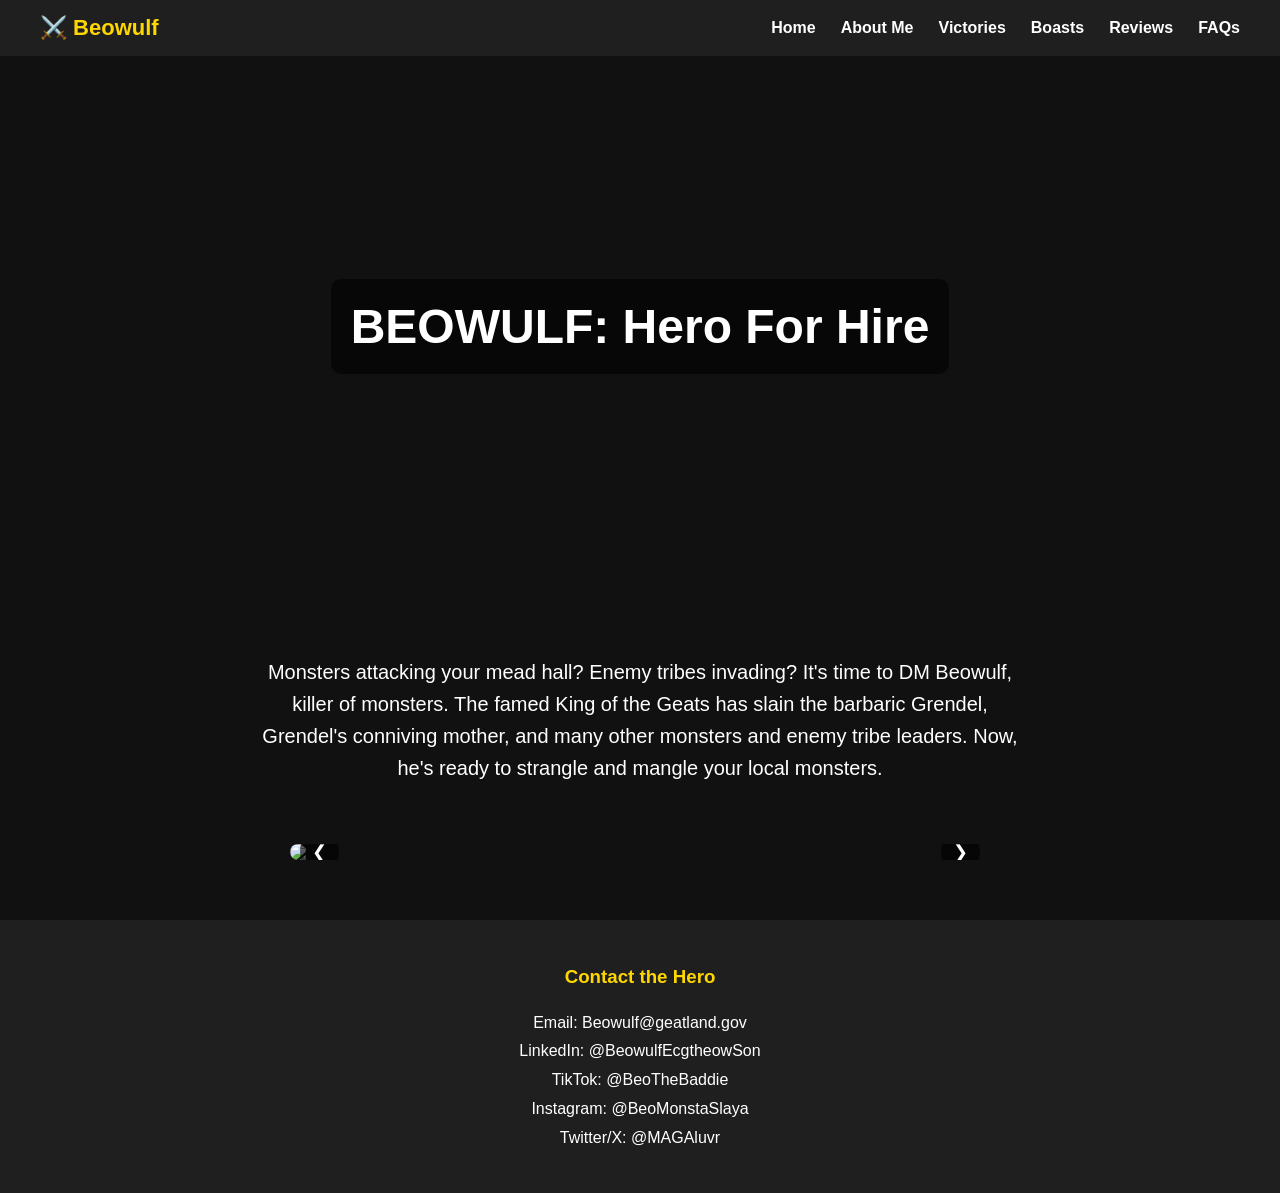
==== index.html @ 6148f699 "Update index.html" ====
<!DOCTYPE html>
<html lang="en">
<head>
    <meta charset="UTF-8">
    <title>Beowulf: Hero For Hire</title>
    <link rel="stylesheet" href="styles.css">
</head>
<body>

    <!-- Navigation Bar -->
    <nav class="navbar">
        <div class="logo">⚔️ Beowulf</div>
        <ul class="nav-links">
            <li><a href="#">Home</a></li>
            <li><a href="#">About Me</a></li>
            <li><a href="#">Victories</a></li>
            <li><a href="#">Boasts</a></li>
            <li><a href="#">Reviews</a></li>
            <li><a href="#">FAQs</a></li>
        </ul>
    </nav>

    <!-- Hero Banner -->
    <header class="hero">
        <h1>BEOWULF: Hero For Hire</h1>
    </header>

    <!-- Intro Section -->
    <section class="intro">
        <p>
            Monsters attacking your mead hall? Enemy tribes invading? It's time to DM Beowulf, killer of monsters.
            The famed King of the Geats has slain the barbaric Grendel, Grendel's conniving mother, and many other
            monsters and enemy tribe leaders. Now, he's ready to strangle and mangle your local monsters.
        </p>
    </section>

    <!-- Image Carousel -->
    <section class="carousel-section">
        <div class="carousel">
            <button class="prev">&#10094;</button>
            <div class="carousel-images">
                <img src="images/beowulf1.jpg" class="active">
                <img src="images/beowulf2.jpg">
                <img src="images/beowulf3.jpg">
            </div>
            <button class="next">&#10095;</button>
        </div>
    </section>

    <!-- Footer Contact -->
    <footer class="footer">
        <h3>Contact the Hero</h3>
        <p>Email: Beowulf@geatland.gov</p>
        <p>LinkedIn: @BeowulfEcgtheowSon</p>
        <p>TikTok: @BeoTheBaddie</p>
        <p>Instagram: @BeoMonstaSlaya</p>
        <p>Twitter/X: @MAGAluvr</p>
    </footer>

    <script src="script.js"></script>
</body>
</html>
---- styles.css ----
* {
    margin: 0;
    padding: 0;
    box-sizing: border-box;
    font-family: Arial, Helvetica, sans-serif;
}

body {
    background-color: #111;
    color: white;
}

/* Navbar */
.navbar {
    display: flex;
    justify-content: space-between;
    align-items: center;
    background-color: #1f1f1f;
    padding: 15px 40px;
    position: sticky;
    top: 0;
}

.logo {
    font-size: 22px;
    font-weight: bold;
    color: gold;
}

.nav-links {
    list-style: none;
    display: flex;
    gap: 25px;
}

.nav-links a {
    color: white;
    text-decoration: none;
    font-weight: bold;
}

.nav-links a:hover {
    color: gold;
}

/* Hero Banner */
.hero {
    height: 60vh;
    background: url('images/hero-banner.jpg') center/cover no-repeat;
    display: flex;
    justify-content: center;
    align-items: center;
    text-align: center;
}

.hero h1 {
    font-size: 48px;
    background-color: rgba(0,0,0,0.6);
    padding: 20px;
    border-radius: 10px;
}

/* Intro */
.intro {
    padding: 60px 20%;
    text-align: center;
    font-size: 20px;
    line-height: 1.6;
}

/* Carousel */
.carousel-section {
    display: flex;
    justify-content: center;
    margin-bottom: 60px;
}

.carousel {
    position: relative;
    width: 60%;
    max-width: 700px;
    overflow: hidden;
}

.carousel-images img {
    width: 100%;
    display: none;
    border-radius: 10px;
}

.carousel-images img.active {
    display: block;
}

.prev, .next {
    position: absolute;
    top: 50%;
    transform: translateY(-50%);
    background-color: rgba(0,0,0,0.6);
    color: white;
    border: none;
    padding: 12px;
    cursor: pointer;
    font-size: 18px;
    border-radius: 50%;
}

.prev { left: 10px; }
.next { right: 10px; }

/* Footer */
.footer {
    background-color: #1f1f1f;
    padding: 40px;
    text-align: center;
    line-height: 1.8;
}

.footer h3 {
    color: gold;
    margin-bottom: 15px;
}
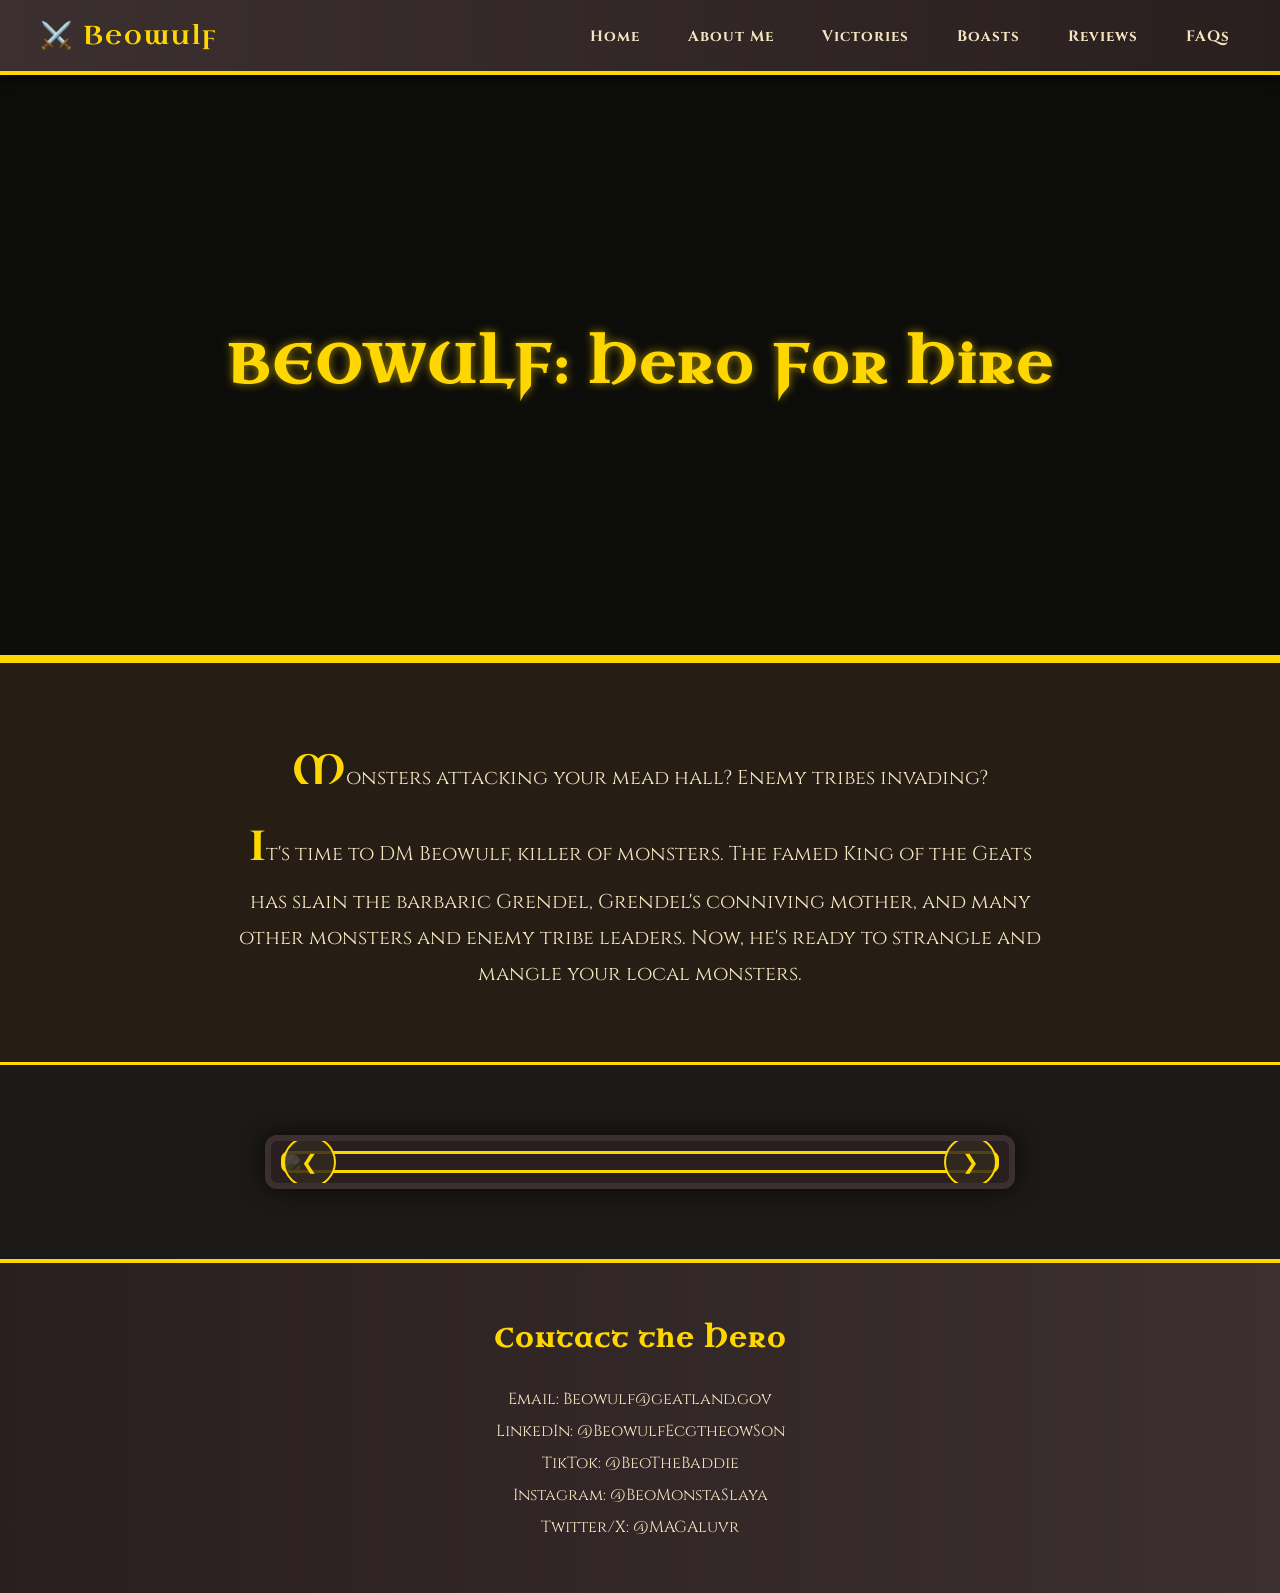
==== commit 82854d12: "Update index.html" ====
--- a/index.html
+++ b/index.html
@@ -28,7 +28,10 @@
     <!-- Intro Section -->
     <section class="intro">
         <p>
-            Monsters attacking your mead hall? Enemy tribes invading? It's time to DM Beowulf, killer of monsters.
+            Monsters attacking your mead hall? Enemy tribes invading?
+        </p>
+        <p>
+            It's time to DM Beowulf, killer of monsters.
             The famed King of the Geats has slain the barbaric Grendel, Grendel's conniving mother, and many other
             monsters and enemy tribe leaders. Now, he's ready to strangle and mangle your local monsters.
         </p>
--- a/styles.css
+++ b/styles.css
@@ -1,13 +1,17 @@
+/* Medieval Fonts */
+@import url('https://fonts.googleapis.com/css2?family=Cinzel:wght@400;700&family=Uncial+Antiqua&display=swap');
+
 * {
     margin: 0;
     padding: 0;
     box-sizing: border-box;
-    font-family: Arial, Helvetica, sans-serif;
 }
 
 body {
-    background-color: #111;
-    color: white;
+    background-color: #1b1a17;
+    background-image: url("https://www.transparenttextures.com/patterns/aged-paper.png");
+    color: #f4e6c1;
+    font-family: 'Cinzel', serif;
 }
 
 /* Navbar */
@@ -15,108 +19,156 @@
     display: flex;
     justify-content: space-between;
     align-items: center;
-    background-color: #1f1f1f;
-    padding: 15px 40px;
-    position: sticky;
-    top: 0;
+    background: linear-gradient(to right, #3b2f2f, #2a1f1f);
+    padding: 18px 40px;
+    border-bottom: 4px solid gold;
+    box-shadow: 0 4px 10px rgba(0,0,0,0.6);
 }
 
 .logo {
-    font-size: 22px;
-    font-weight: bold;
+    font-family: 'Uncial Antiqua', cursive;
+    font-size: 26px;
     color: gold;
+    letter-spacing: 2px;
 }
 
 .nav-links {
     list-style: none;
     display: flex;
-    gap: 25px;
+    gap: 28px;
 }
 
 .nav-links a {
-    color: white;
+    color: #f4e6c1;
     text-decoration: none;
     font-weight: bold;
+    font-size: 15px;
+    letter-spacing: 1px;
+    padding: 6px 10px;
+    border-radius: 4px;
 }
 
 .nav-links a:hover {
+    background-color: rgba(255,215,0,0.15);
     color: gold;
 }
 
 /* Hero Banner */
 .hero {
-    height: 60vh;
-    background: url('images/hero-banner.jpg') center/cover no-repeat;
+    height: 65vh;
+    background: 
+        linear-gradient(rgba(0,0,0,0.55), rgba(0,0,0,0.55)),
+        url('images/hero-banner.jpg') center/cover no-repeat;
     display: flex;
     justify-content: center;
     align-items: center;
     text-align: center;
+    border-bottom: 5px solid gold;
 }
 
 .hero h1 {
-    font-size: 48px;
-    background-color: rgba(0,0,0,0.6);
-    padding: 20px;
-    border-radius: 10px;
+    font-family: 'Uncial Antiqua', cursive;
+    font-size: 54px;
+    color: gold;
+    text-shadow: 0 0 10px rgba(255,215,0,0.6);
+    letter-spacing: 3px;
 }
 
 /* Intro */
 .intro {
-    padding: 60px 20%;
+    padding: 70px 18%;
     text-align: center;
     font-size: 20px;
-    line-height: 1.6;
+    line-height: 1.8;
+    background-color: rgba(40,30,20,0.85);
+    border-top: 3px solid gold;
+    border-bottom: 3px solid gold;
+}
+
+.intro p::first-letter {
+    font-size: 42px;
+    font-family: 'Uncial Antiqua', cursive;
+    color: gold;
 }
 
 /* Carousel */
 .carousel-section {
     display: flex;
     justify-content: center;
-    margin-bottom: 60px;
+    margin: 70px 0;
 }
 
 .carousel {
     position: relative;
     width: 60%;
-    max-width: 700px;
+    max-width: 750px;
     overflow: hidden;
+    border: 6px solid #3b2f2f;
+    border-radius: 12px;
+    box-shadow: 0 0 25px rgba(0,0,0,0.7);
+    background-color: #2a1f1f;
+    padding: 10px;
 }
 
 .carousel-images img {
     width: 100%;
     display: none;
-    border-radius: 10px;
+    border-radius: 8px;
+    border: 3px solid gold;
 }
 
 .carousel-images img.active {
     display: block;
 }
 
+/* Carousel Buttons */
 .prev, .next {
     position: absolute;
     top: 50%;
     transform: translateY(-50%);
-    background-color: rgba(0,0,0,0.6);
-    color: white;
-    border: none;
-    padding: 12px;
+    background-color: rgba(50,40,30,0.85);
+    color: gold;
+    border: 2px solid gold;
+    padding: 12px 16px;
     cursor: pointer;
-    font-size: 18px;
+    font-size: 20px;
     border-radius: 50%;
+    transition: 0.3s;
 }
 
-.prev { left: 10px; }
-.next { right: 10px; }
+.prev:hover, .next:hover {
+    background-color: gold;
+    color: black;
+}
+
+.prev { left: 12px; }
+.next { right: 12px; }
 
 /* Footer */
 .footer {
-    background-color: #1f1f1f;
-    padding: 40px;
+    background: linear-gradient(to right, #2a1f1f, #3b2f2f);
+    padding: 50px;
     text-align: center;
-    line-height: 1.8;
+    line-height: 2;
+    border-top: 4px solid gold;
 }
 
 .footer h3 {
+    font-family: 'Uncial Antiqua', cursive;
     color: gold;
-    margin-bottom: 15px;
+    font-size: 26px;
+    margin-bottom: 18px;
+    letter-spacing: 2px;
 }
+
+.footer p {
+    font-size: 16px;
+}
+
+/* Decorative Medieval Dividers */
+.section-divider {
+    height: 4px;
+    background: linear-gradient(to right, transparent, gold, transparent);
+    margin: 60px auto;
+    width: 70%;
+}
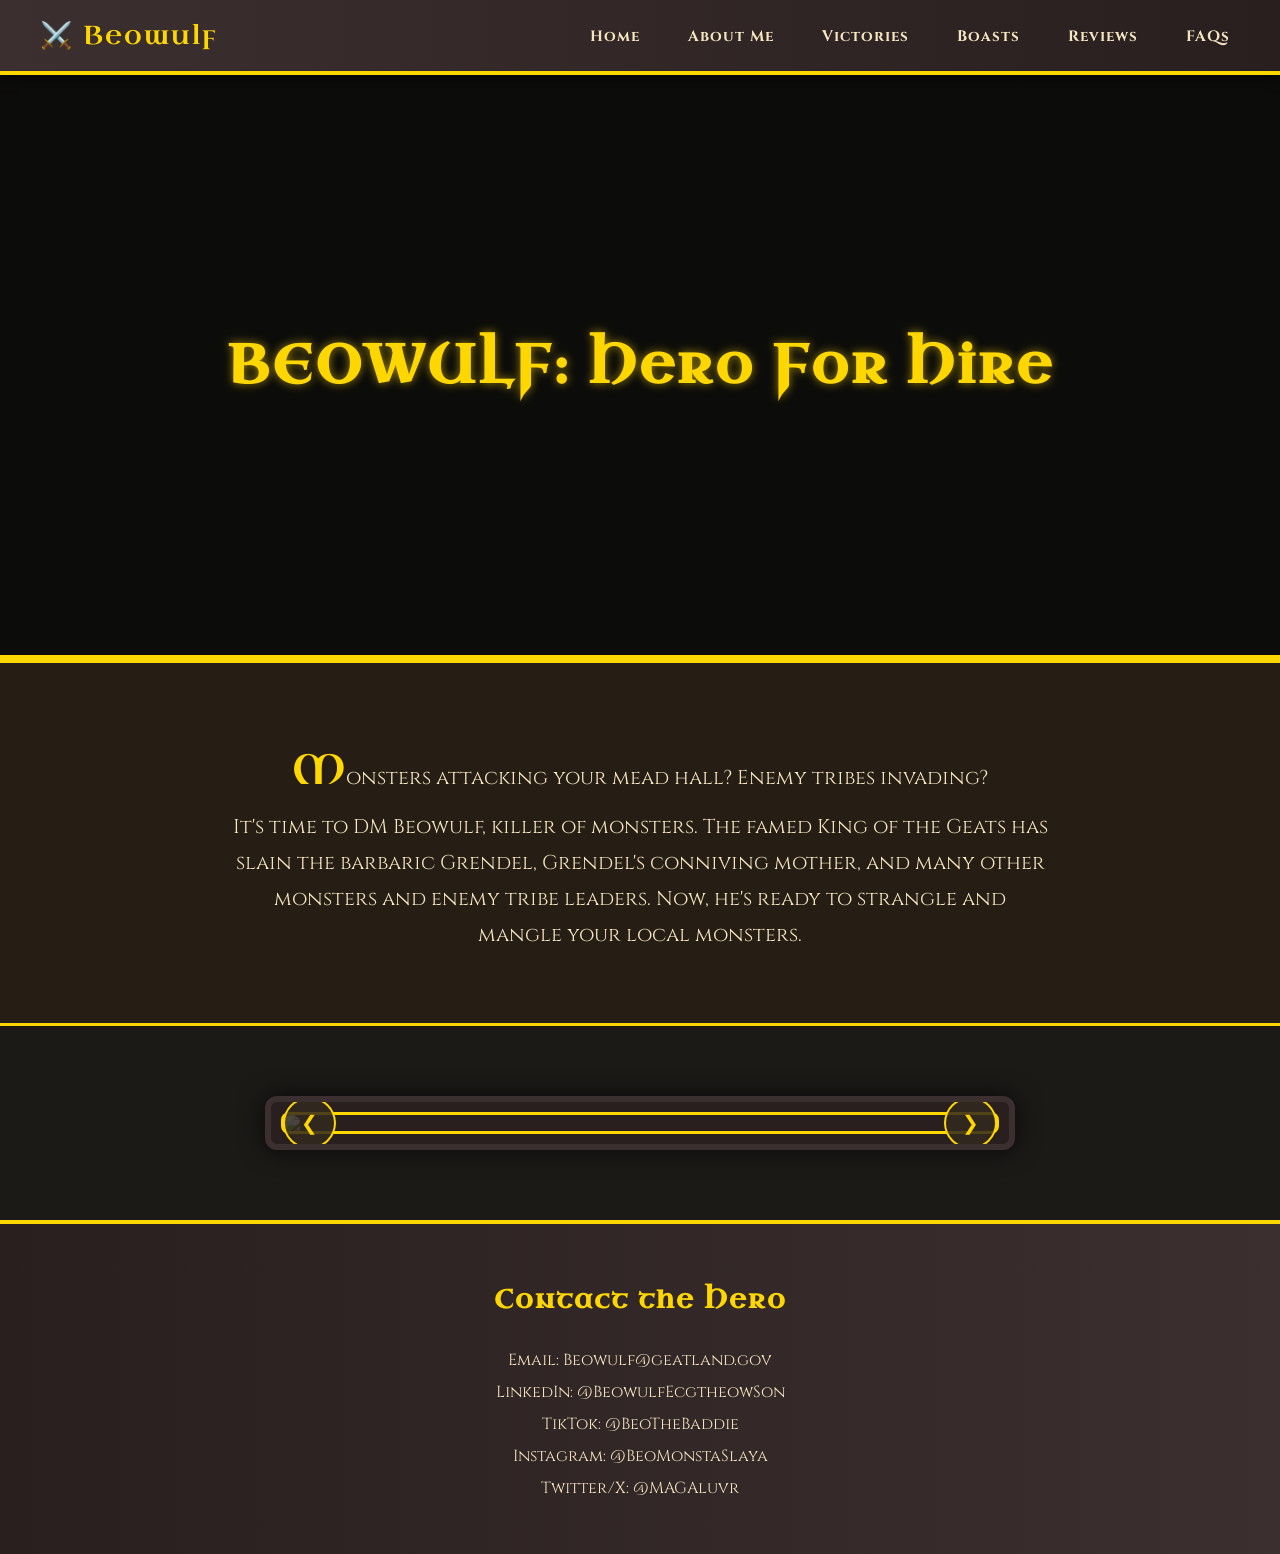
==== commit 2188592f: "Update index.html" ====
--- a/index.html
+++ b/index.html
@@ -28,9 +28,7 @@
     <!-- Intro Section -->
     <section class="intro">
         <p>
-            Monsters attacking your mead hall? Enemy tribes invading?
-        </p>
-        <p>
+            Monsters attacking your mead hall? Enemy tribes invading? <br>
             It's time to DM Beowulf, killer of monsters.
             The famed King of the Geats has slain the barbaric Grendel, Grendel's conniving mother, and many other
             monsters and enemy tribe leaders. Now, he's ready to strangle and mangle your local monsters.
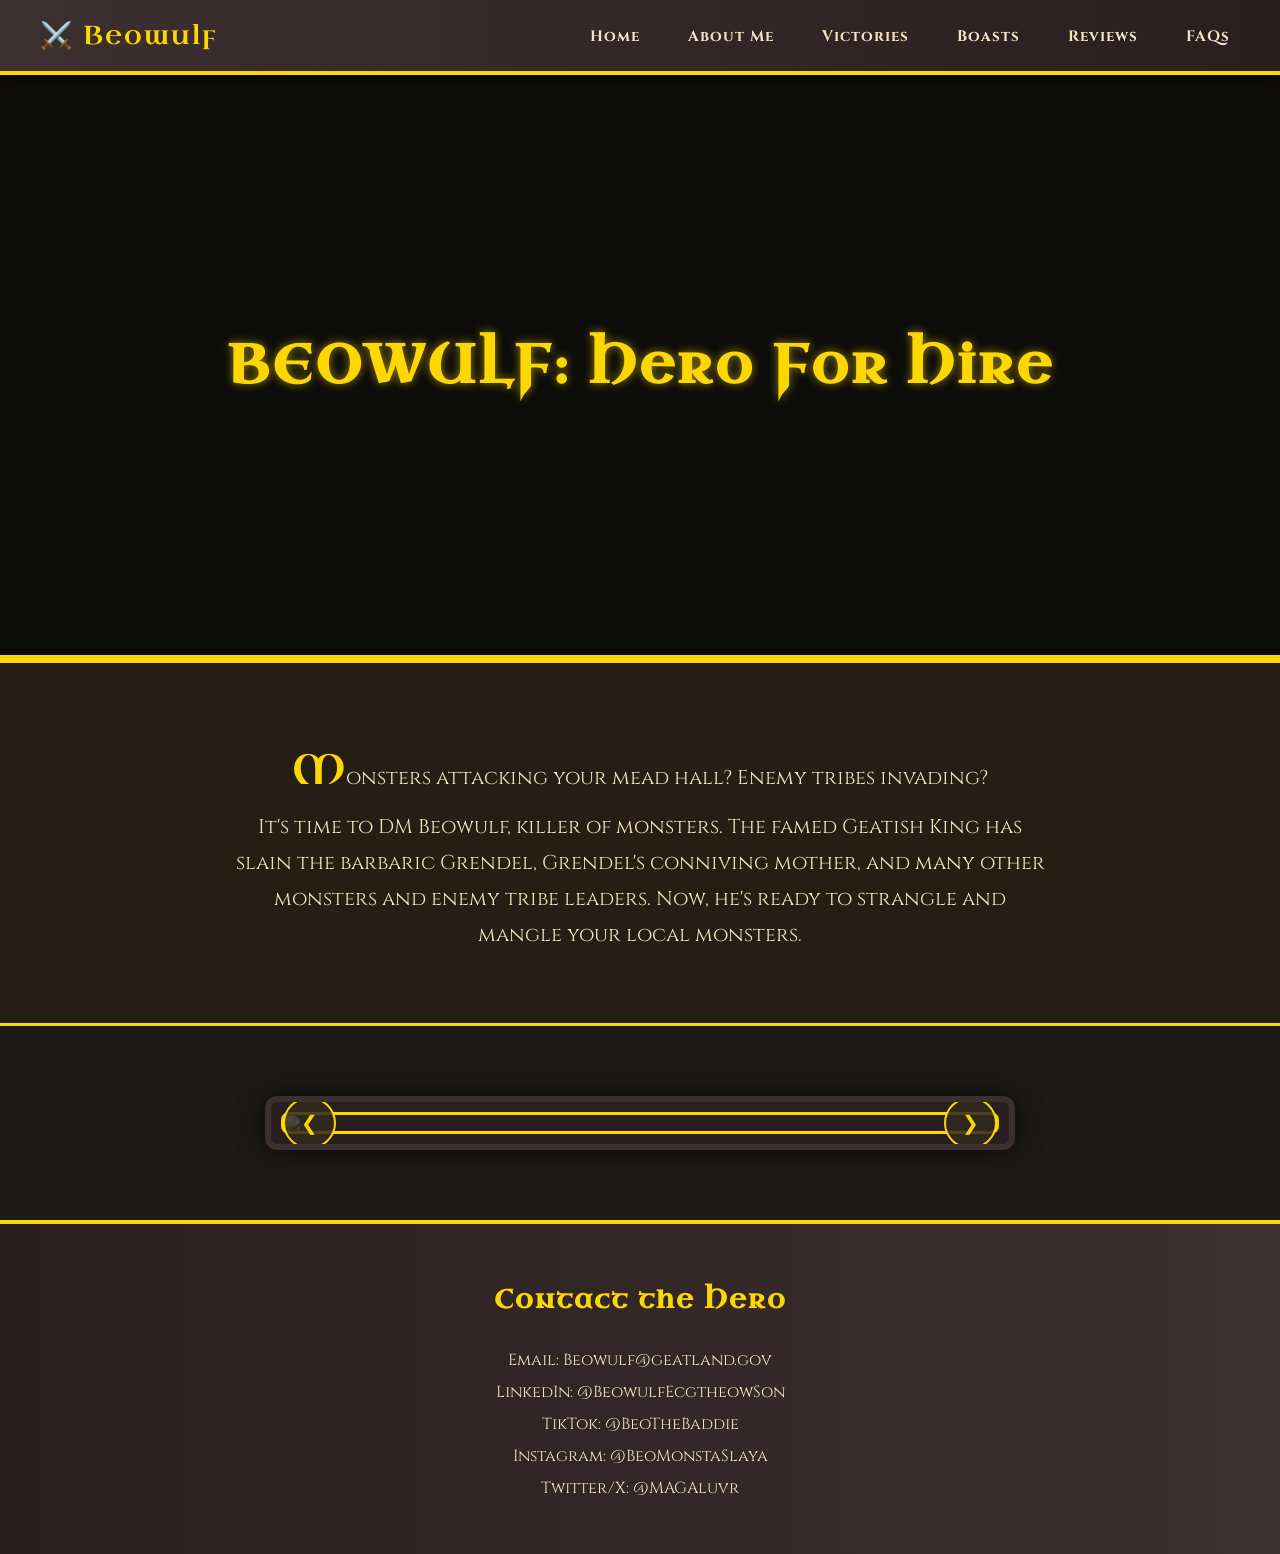
==== commit 119d32a2: "Update index.html" ====
--- a/index.html
+++ b/index.html
@@ -30,7 +30,7 @@
         <p>
             Monsters attacking your mead hall? Enemy tribes invading? <br>
             It's time to DM Beowulf, killer of monsters.
-            The famed King of the Geats has slain the barbaric Grendel, Grendel's conniving mother, and many other
+            The famed Geatish King has slain the barbaric Grendel, Grendel's conniving mother, and many other
             monsters and enemy tribe leaders. Now, he's ready to strangle and mangle your local monsters.
         </p>
     </section>
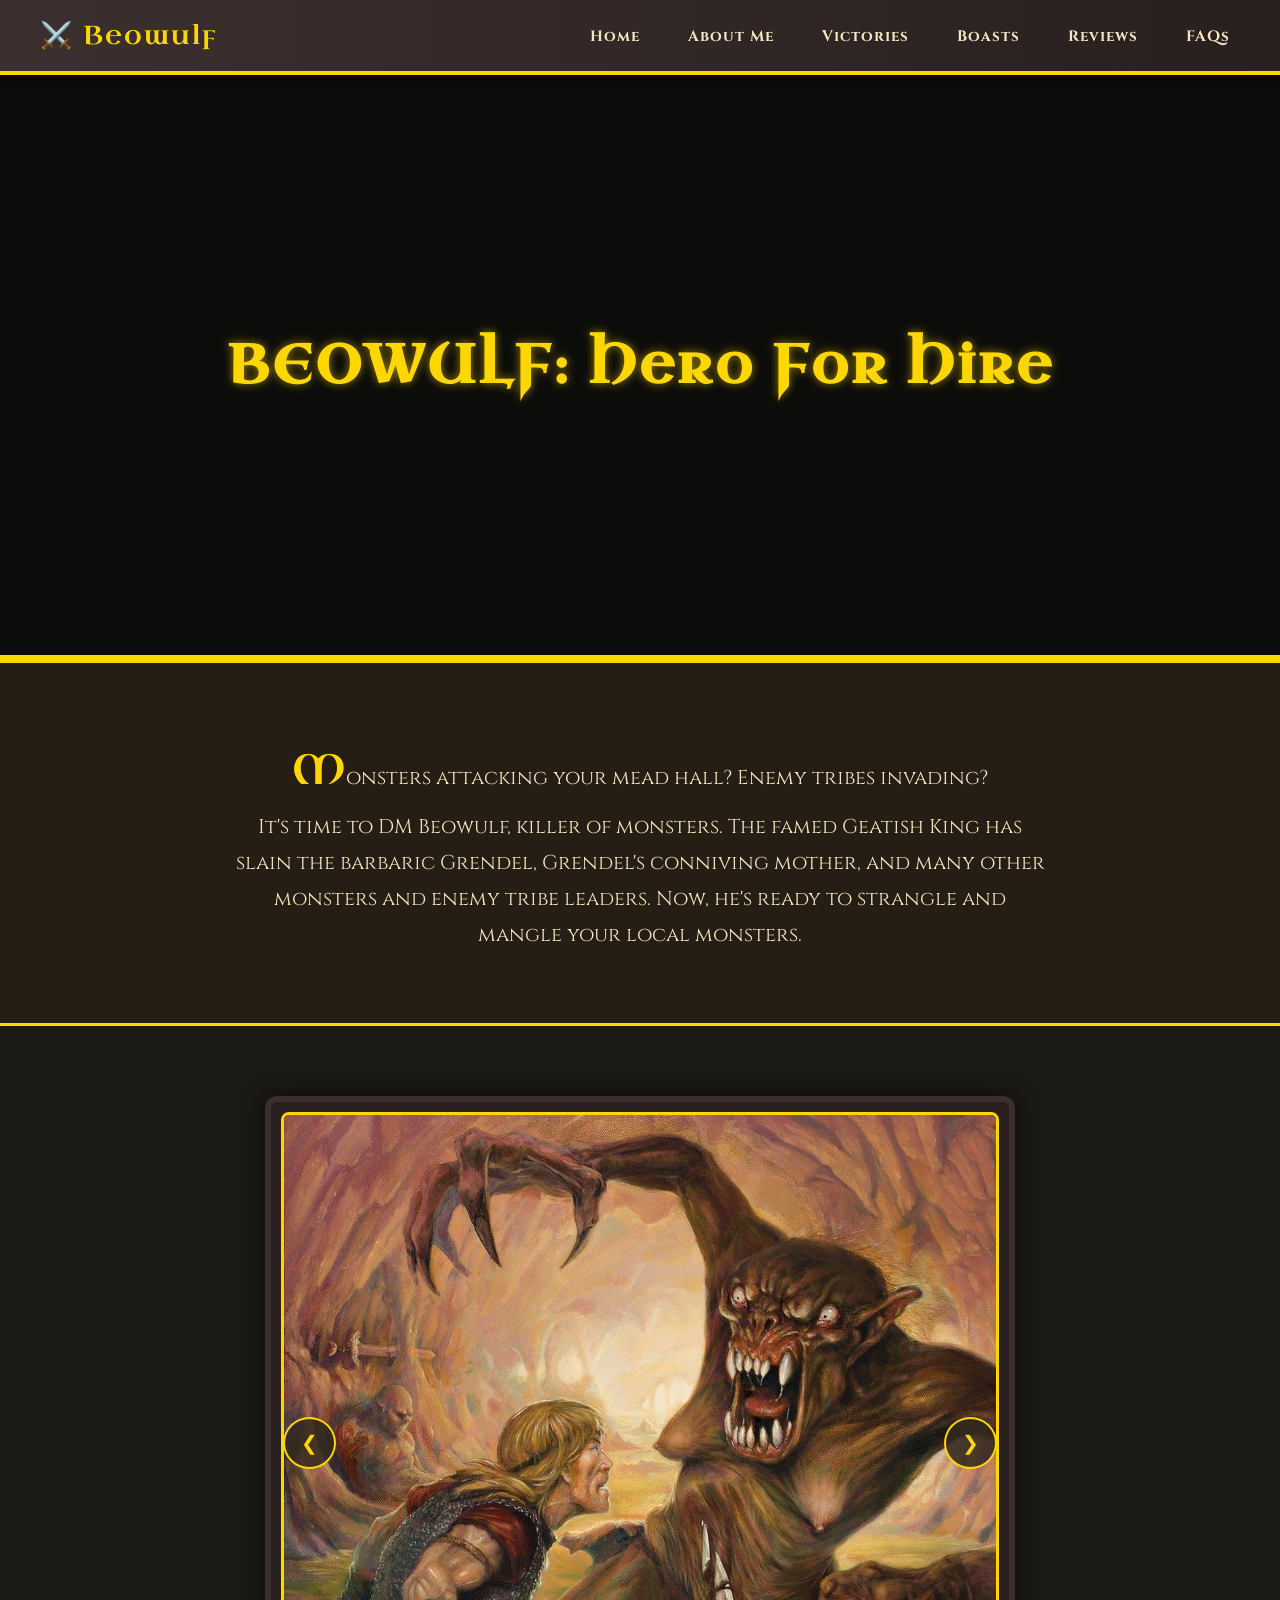
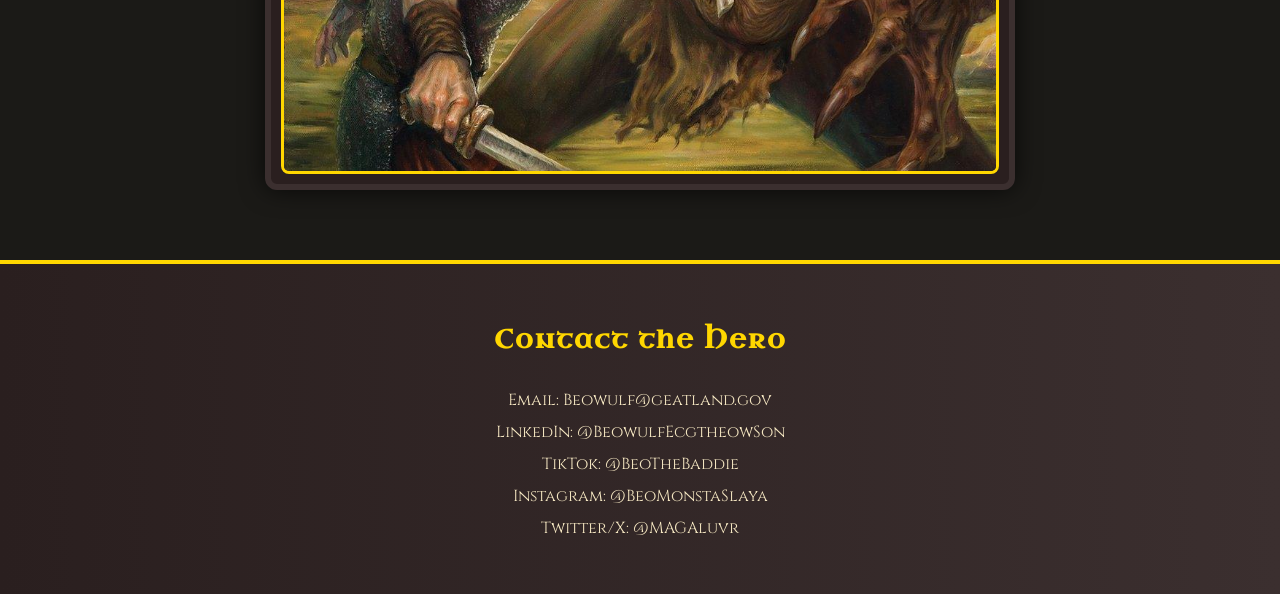
==== commit a0f56d01: "Update index.html" ====
--- a/index.html
+++ b/index.html
@@ -11,8 +11,8 @@
     <nav class="navbar">
         <div class="logo">⚔️ Beowulf</div>
         <ul class="nav-links">
-            <li><a href="#">Home</a></li>
-            <li><a href="#">About Me</a></li>
+            <li><a href="index.html">Home</a></li>
+            <li><a href="about.html">About Me</a></li>
             <li><a href="#">Victories</a></li>
             <li><a href="#">Boasts</a></li>
             <li><a href="#">Reviews</a></li>
@@ -40,9 +40,10 @@
         <div class="carousel">
             <button class="prev">&#10094;</button>
             <div class="carousel-images">
-                <img src="images/beowulf1.jpg" class="active">
-                <img src="images/beowulf2.jpg">
-                <img src="images/beowulf3.jpg">
+                <img src="images/beogren.jpg" class="active">
+                <img src="images/beohroth.jpg">
+                <img src="images/graphic.jpg">
+                <img src="images/shirtless.png">
             </div>
             <button class="next">&#10095;</button>
         </div>
--- a/styles.css
+++ b/styles.css
@@ -9,9 +9,10 @@
 
 body {
     background-color: #1b1a17;
-    background-image: url("https://www.transparenttextures.com/patterns/aged-paper.png");
+    background-image: url("https://www.transparenttextures.com/patterns/natural-paper.png");
     color: #f4e6c1;
     font-family: 'Cinzel', serif;
+    cursor: url('https://cur.cursors-4u.net/symbols/sym-1/sym46.cur'), auto;
 }
 
 /* Navbar */
@@ -66,13 +67,20 @@
     border-bottom: 5px solid gold;
 }
 
+@keyframes flicker {
+    0% { text-shadow: 0 0 5px gold; }
+    50% { text-shadow: 0 0 20px orange; }
+    100% { text-shadow: 0 0 5px gold; }
+}
 .hero h1 {
     font-family: 'Uncial Antiqua', cursive;
     font-size: 54px;
     color: gold;
     text-shadow: 0 0 10px rgba(255,215,0,0.6);
     letter-spacing: 3px;
-}
+    animation: flicker 2s infinite;
+}
+
 
 /* Intro */
 .intro {
@@ -172,3 +180,72 @@
     margin: 60px auto;
     width: 70%;
 }
+
+/* Fullscreen Carousel */
+.about-hero-carousel {
+    height: 100vh;
+    position: relative;
+}
+
+.hero-slide {
+    position: absolute;
+    width: 100%;
+    height: 100%;
+    background-size: cover;
+    background-position: center;
+    opacity: 0;
+    transition: opacity 1.5s ease-in-out;
+}
+
+.hero-slide.active {
+    opacity: 1;
+}
+
+/* Story Layout */
+.story {
+    width: 75%;
+    margin: 100px auto;
+}
+
+.story-block {
+    display: flex;
+    align-items: center;
+    gap: 60px;
+    margin-bottom: 140px;
+    opacity: 0;
+    transform: translateY(60px);
+    transition: all 1s ease;
+}
+
+.story-block.reverse {
+    flex-direction: row-reverse;
+}
+
+.story-block img {
+    width: 45%;
+    border-radius: 12px;
+    border: 4px solid gold;
+    box-shadow: 0 0 20px rgba(0,0,0,0.6);
+}
+
+.story-text {
+    width: 55%;
+}
+
+.story-text h2 {
+    font-family: 'Uncial Antiqua', cursive;
+    color: gold;
+    margin-bottom: 20px;
+    font-size: 30px;
+}
+
+.story-text p {
+    font-size: 18px;
+    line-height: 1.8;
+}
+
+/* Scroll Animation */
+.fade-in.visible {
+    opacity: 1;
+    transform: translateY(0);
+}
